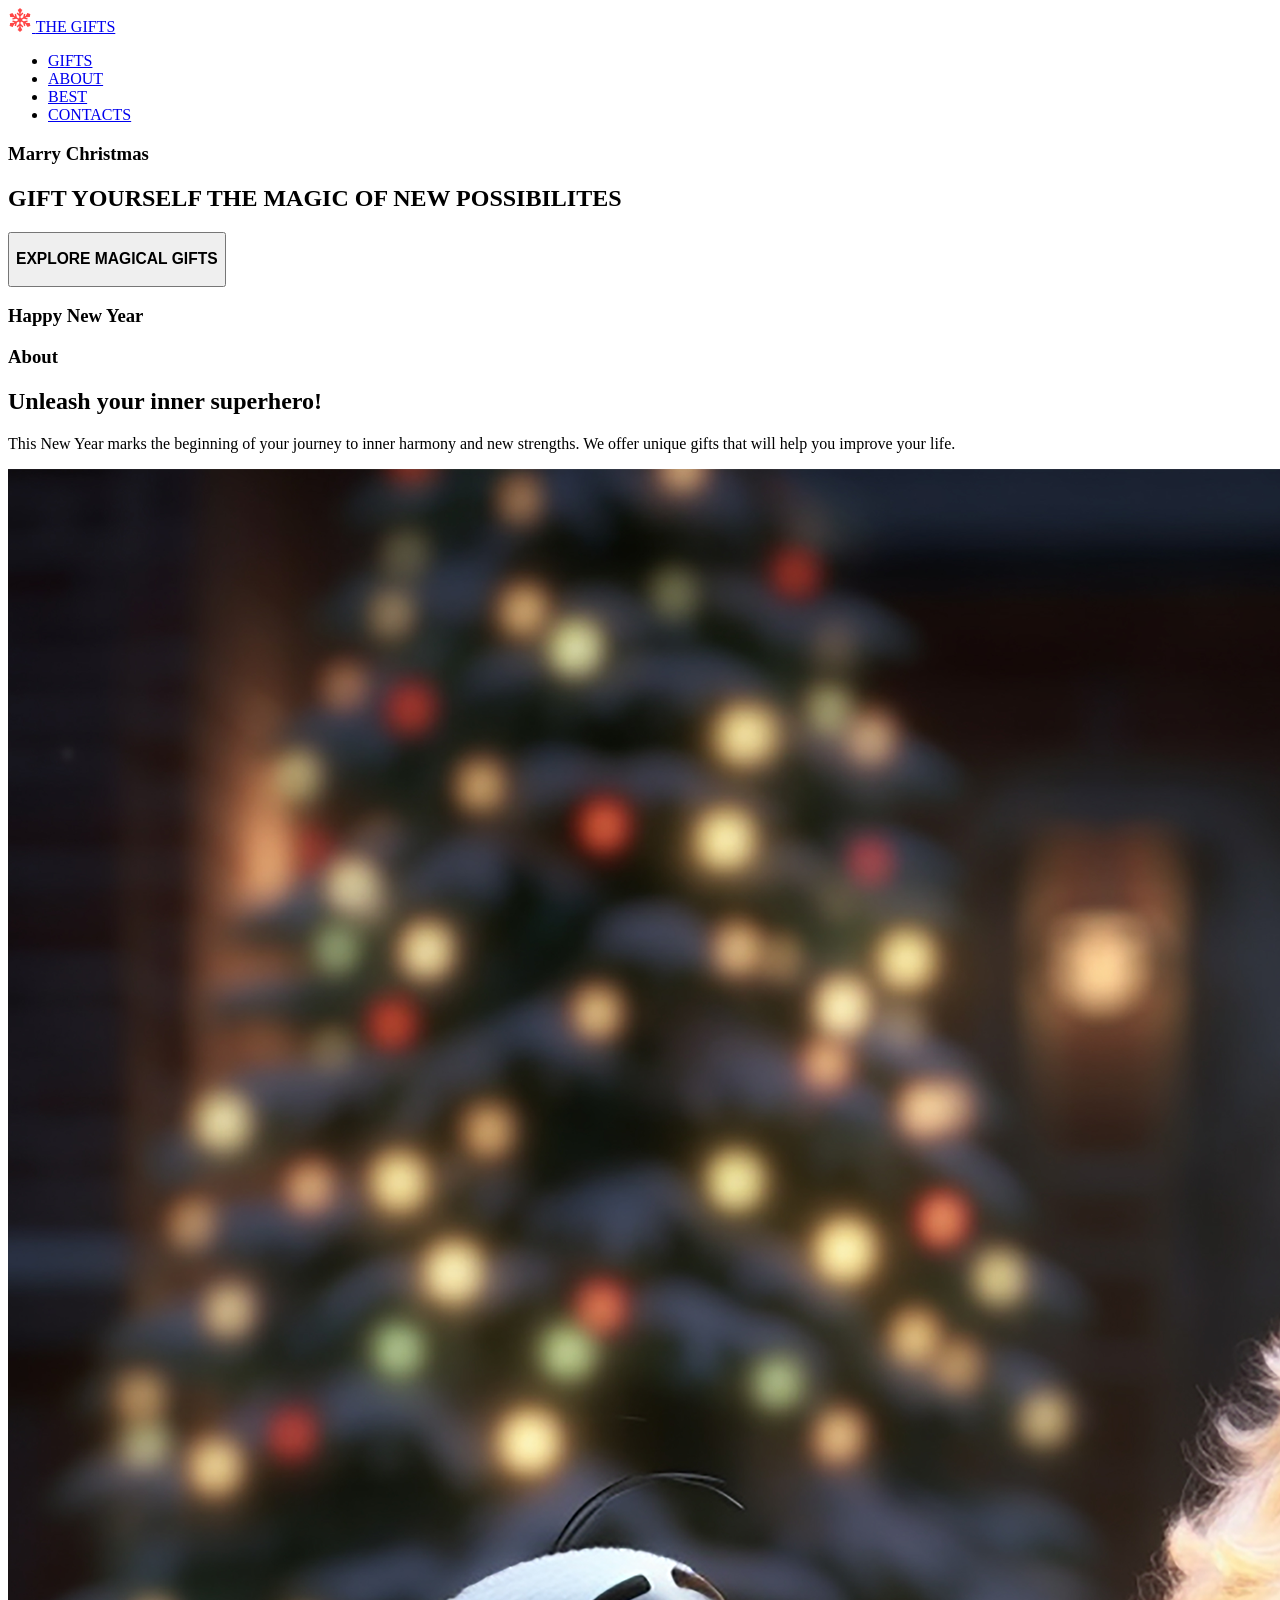
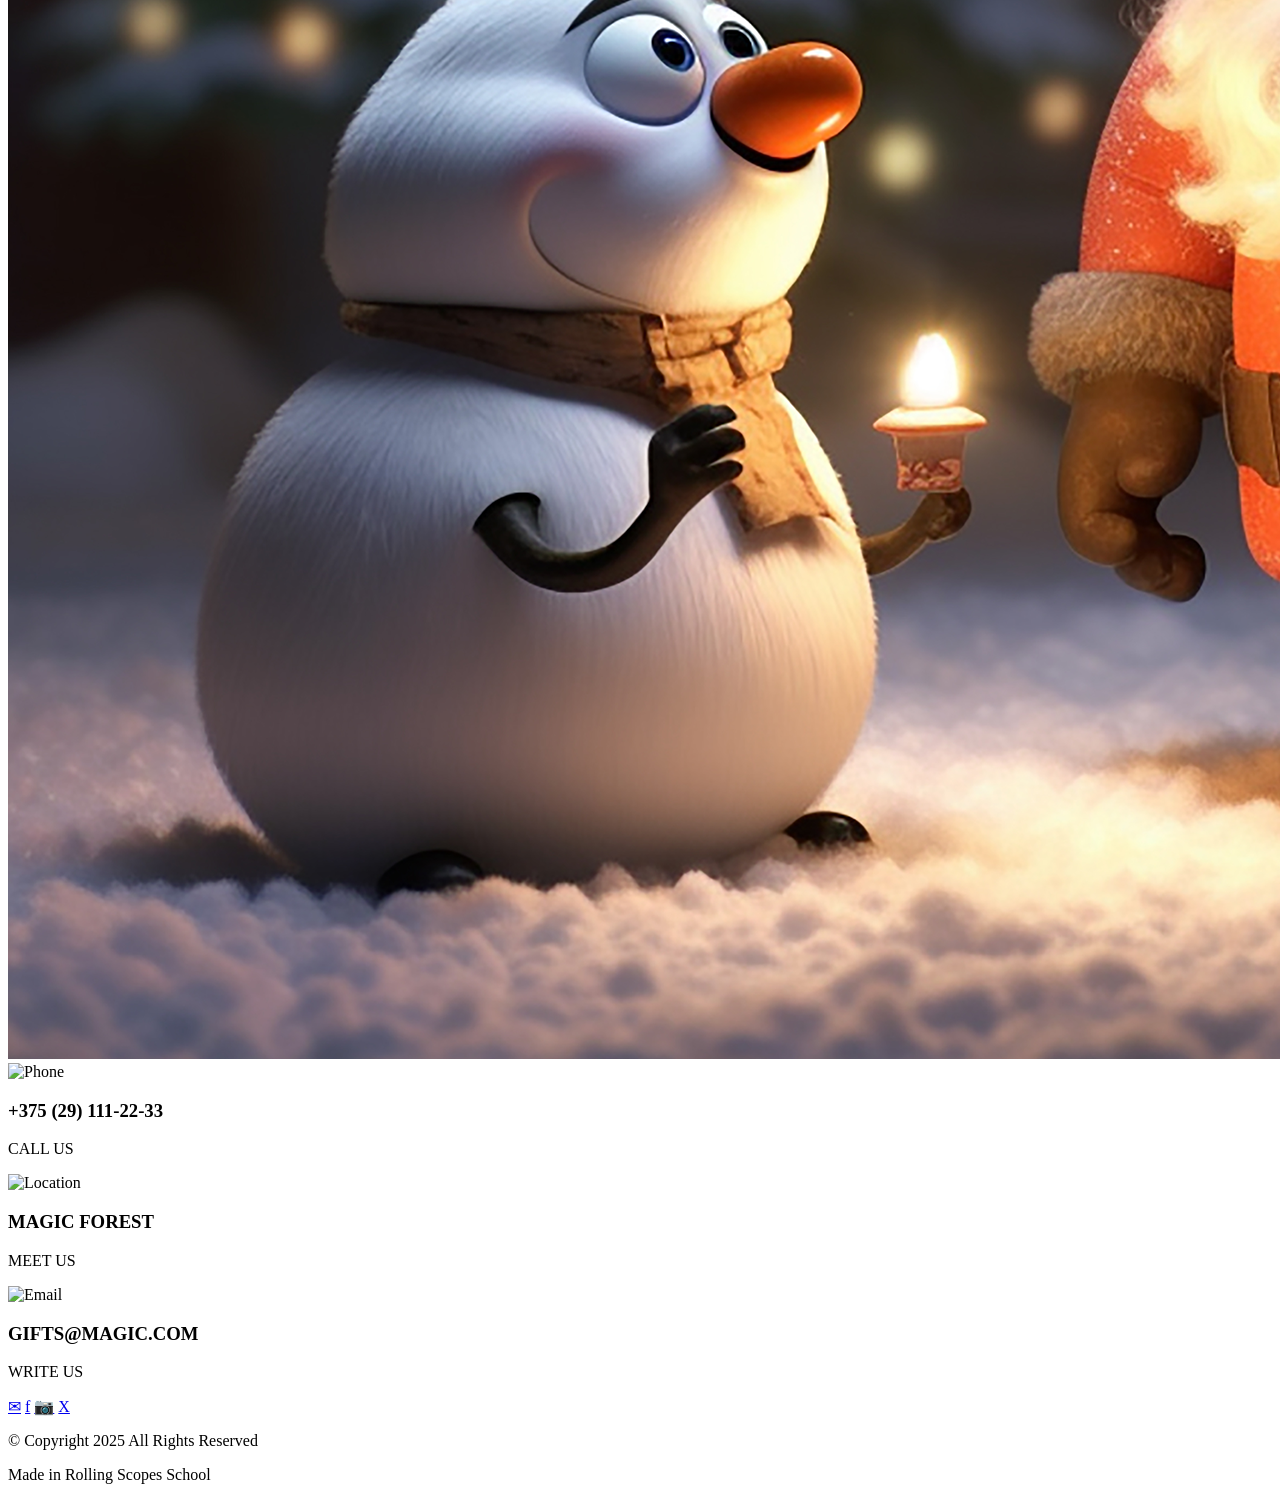
==== christmas-shop/index.html @ ddbfad16 "christmas-shop" ====
<!DOCTYPE html>
<html lang="ru">
<head>
    <meta charset="UTF-8">
    <meta name="viewport", content="width=device-width, user-scalable=no, initial-scale=1.0, maximum-scale=1.0, minimum-scale=1.0">
    <link href="https://fonts.googleapis.com/css2?family=Montserrat:wght@400;500;600;700&display=swap" rel="stylesheet">
    <link href="https://fonts.googleapis.com/css2?family=Allura&display=swap" rel="stylesheet">
    <title> Christmas Shop Garik Avtandilyan</title>
    <link rel="stylesheet" href="style.css">
</head>
<body>
<div class="container">
<header>
    <nav class="navbar">
        <div class="nav-container">
            <div class="logo">
            <a href="&">
                <img src="img/Snowlake.png" alt="Snowlake" class="img">
                <span>THE GIFTS</span>
            </a>
            </div>
            <ul class="nav-links">
                <li class="gifts"> <a href="#">GIFTS</a></li>
                <li class="about"> <a href="#">ABOUT</a></li>
                <li class="best"> <a href="#">BEST</a></li>
                <li class="contacts"> <a href="#">CONTACTS</a></li>
            </ul>
        </div>
    </nav>
</header>
</div>
<div>
    <section class="hero">
        <div class="text-container">
            <div>
            <h3 class="christmas">Marry Christmas</h3>
            <h1>GIFT YOURSELF THE MAGIC OF NEW POSSIBILITES</h1>
            </div>
            <div>
              <button>
                <h3 class="button-text">EXPLORE MAGICAL GIFTS</h3>
              </button>
            </div>
            <div>
                <h3 class="new-year">Happy New Year</h3>
            </div>
        </div>
    </section>
</div>
<div>
    <section class="sec-about">
        <div class="about-container">
            <div class="about-cont-1">
                <h3 class="about-cont-text">About</h3>
                <h2 class="about-cont-text-1">Unleash your inner superhero!</h2>
                <p class="about-cont-text-2"> This New Year marks the beginning of your journey to inner harmony and new strengths. We offer unique gifts that will help you improve your life.</p>
            </div>
        </div>
        <img src="img/2c83f390f22566b024ef613defbb56735b75b191.png" alt="snowman and santa" class="image-container">
    </section>
</div>
<footer class="footer">
  <div class="footer-cards">
    <div class="footer-card">
      <img src="" alt="Phone">
      <h3>+375 (29) 111-22-33</h3>
      <p>CALL US</p>
    </div>
    <div class="footer-card">
      <img src="" alt="Location">
      <h3>MAGIC FOREST</h3>
      <p>MEET US</p>
    </div>
    <div class="footer-card">
      <img src="" alt="Email">
      <h3>GIFTS@MAGIC.COM</h3>
      <p>WRITE US</p>
    </div>
  </div>
  <div class="social-icons">
    <a href="#">&#9993;</a>
    <a href="#">f</a>
    <a href="#">&#128247;</a>
    <a href="#">X</a>
  </div>
<div class="footer-bottom">
    <p>© Copyright 2025 All Rights Reserved</p>
    <p class="made">Made in Rolling Scopes School</p>
</div>
</footer>
</body>
</html>
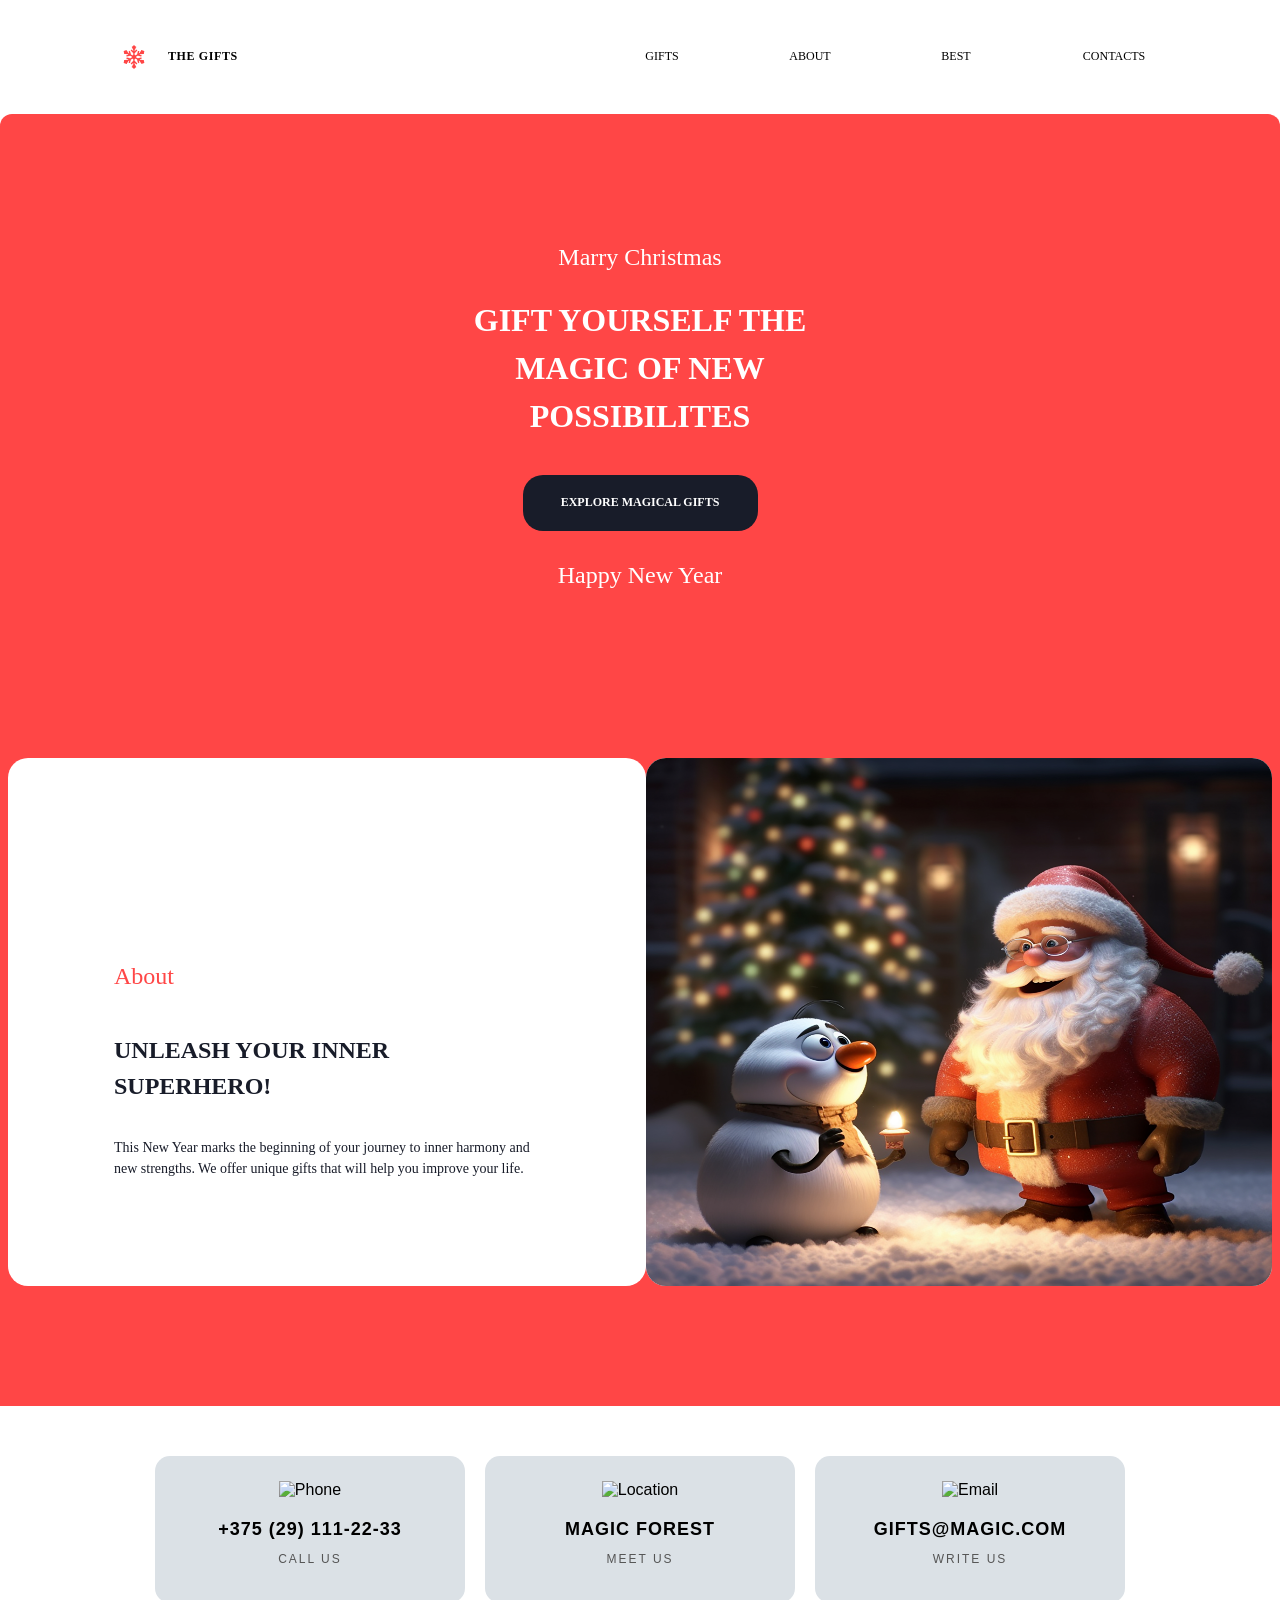
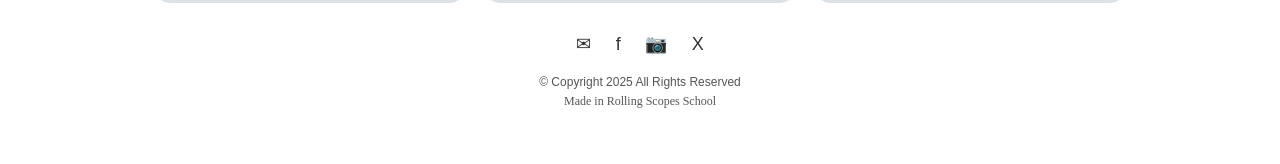
==== commit 59053668: "fixed: html file" ====
--- a/christmas-shop/index.html
+++ b/christmas-shop/index.html
@@ -6,7 +6,7 @@
     <link href="https://fonts.googleapis.com/css2?family=Montserrat:wght@400;500;600;700&display=swap" rel="stylesheet">
     <link href="https://fonts.googleapis.com/css2?family=Allura&display=swap" rel="stylesheet">
     <title> Christmas Shop Garik Avtandilyan</title>
-    <link rel="stylesheet" href="style.css">
+    <link rel="stylesheet" href="CSS/style.css">
 </head>
 <body>
 <div class="container">
--- a/christmas-shop/CSS/style.css
+++ b/christmas-shop/CSS/style.css
@@ -0,0 +1,382 @@
+head {
+  width: 100%;
+  max-width: 600px;
+}
+
+body {
+  padding: 0px;
+  margin: 0px;
+}
+
+.container {
+  max-width: 1440px;
+  margin: 10px 70px 10px 70px;
+}
+
+.navbar {
+  background-color: #ffffff;
+  padding: 15px 20px;
+}
+
+.nav-container {
+  display: flex;
+  justify-content: space-between;
+  align-items: center;
+}
+
+.nav-links {
+  list-style: none;
+  display: flex;
+  gap: 25px;
+  margin: 0;
+  padding: 0;
+}
+
+.nav-links li {
+  color: #000000;
+  cursor: pointer;
+}
+
+.nav-links a {
+  text-decoration: none;
+  color: #000000;
+  font-weight: 500;
+  padding: 24px 40px;
+}
+
+.nav-links li:hover, .nav-links a:hover {
+  color: #ff3c3c;
+  background-color: #ffc8c8;
+  border-radius: 12px;
+}
+
+.img {
+  height: 24px;
+  width: 24px;
+  padding: 12px;
+}
+
+.logo a {
+  color: #000000;
+  cursor: pointer;
+  text-decoration: none;
+  display: flex;
+  justify-content: center;
+  align-items: center;
+  gap: 10px;
+}
+
+.logo a:hover {
+  color: #000000;
+}
+
+.logo {
+  display: flex;
+  align-items: center;
+  gap: 10px;
+  font-family: 'Montserrat';
+  font-style: 'SemiBold';
+  font-weight: 600;
+  font-size: 12px;
+  line-height: 130%;
+  letter-spacing: 0.05em;
+  text-transform: uppercase;
+  color: #181C29;
+  flex: none;
+  flex-grow: 1;
+  width: 69px;
+  height: 16px;
+  padding: 8px 20px 8px 20px;
+  border-radius: 12px;
+}
+
+.gifts {
+  display: flex;
+  flex-direction: row;
+  justify-content: center;
+  align-items: center;
+  padding: 12px 20px 12px 20px;
+  height: 40px;
+  width: 78px;
+}
+
+.best {
+  display: flex;
+  flex-direction: row;
+  justify-content: center;
+  align-items: center;
+  padding: 12px 20px 12px 20px;
+  height: 40px;
+  width: 74px;
+  border-radius: 12px;
+}
+
+.about {
+  display: flex;
+  flex-direction: row;
+  justify-content: center;
+  align-items: center;
+  padding: 12px 20px 12px 20px;
+  height: 40px;
+  width: 88px;
+}
+
+.contacts {
+  display: flex;
+  flex-direction: row;
+  justify-content: center;
+  align-items: center;
+  padding: 12px 20px 12px 20px;
+  height: 40px;
+  width: 112px;
+}
+
+.gifts, .about, .best, .contacts, .logo {
+  font-family: 'Montserrat';
+  font-size: 12px;
+  text-transform: uppercase;
+  font-weight: 600px;
+  font-style: 'SemiBold';
+  line-height: 130%;
+  letter-spacing: 5%;
+  color: #181C29;
+}
+
+img {
+  max-width: 100%;
+  height: auto;
+}
+
+.hero {
+  background-color: #FF4646;
+  background-image: url(img/2ea8b50ff4413900084b629c36d477332220830e.png), url(img/81a397772dfc048014f1902a0c5cef20e2241de5.png);
+  background-size: cover;
+  position: relative;
+  width: auto;
+  display: flex;
+  flex-direction: column;
+  justify-content: center;
+  align-items: center;
+  border-radius: 12px 12px 0px 0px;
+}
+
+.text-container {
+  transform: translateY(40px);
+  display: flex;
+  flex-direction: column;
+  justify-content: center;
+  align-items: center;
+  text-align: center;
+  max-width: 426px;
+  width: 426px;
+  height: 404px;
+  padding: 60px 0 60px 0;
+  gap: 8px;
+  color: #ffffff;
+}
+
+.christmas {
+  font-family: 'Allura';
+  font-weight: 400;
+  font-size: 24px;
+  line-height: 100%;
+  width: 426px;
+  height: 24px;
+  letter-spacing: 5%;
+  text-align: center;
+}
+
+h1 {
+  display: flex;
+  font-family: 'Montserrat';
+  font-weight: 600;
+  font-style: 'Semi-Bold';
+  font-size: 32px;
+  line-height: 150%;
+  letter-spacing: 18%;
+  text-align: center;
+  width: 426px;
+  height: 144px;
+}
+
+button {
+  flex-direction: row;
+  width: 235px;
+  height: 56px;
+  border-radius: 20px;
+  padding: 20px 32px 20px 32px;
+  background-color: #181C29;
+  border: none;
+  outline: none;
+  display: flex;
+  justify-content: center;
+  align-items: center;
+  transition: all 0.5s ease;
+}
+
+.button-text {
+  font-family: 'Montserrat';
+  font-size: 12px;
+  line-height: 130%;
+  letter-spacing: 5%;
+  width: 171px;
+  height: 16px;
+  color: #ffffff;
+  display: flex;
+  justify-content: center;
+  align-items: center;
+  text-align: center;
+  flex-grow: 0;
+  text-transform: uppercase;
+}
+
+.new-year {
+  font-family: 'Allura';
+  width: 426px;
+  height: 24px;
+  font-weight: 400;
+  font-size: 24px;
+  line-height: 100%;
+  letter-spacing: 5%;
+  text-align: center;
+  gap: 8px;
+}
+
+button:hover {
+  background-color: #ffffff;
+  cursor: pointer;
+  transform: translateY(-3px);
+}
+
+.button-text:hover {
+  color: #000000;
+}
+
+.sec-about {
+  background-color: #FF4646;
+  background-image: url(img/81a397772dfc048014f1902a0c5cef20e2241de5.png);
+  background-size: cover;
+  position: relative;
+  width: auto;
+  height: 648px;
+  display: flex;
+  justify-content: center;
+  align-items: center;
+  padding: 60px 8px 60px 8px;
+}
+
+.about-container {
+  width: auto;
+  height: 528px;
+  background-color: #ffffff;
+  border-radius: 20px;
+}
+
+.about-cont-1 {
+  width: 638px;
+  height: 528px;
+  padding: 60px 0px 60px 0px;
+  display: flex;
+  justify-content: center;
+  align-items: center;
+  flex-direction: column;
+}
+
+.about-cont-text {
+  width: 426px;
+  height: 24px;
+  font-weight: 400;
+  font-family: 'Allura';
+  font-size: 24px;
+  line-height: 100%;
+  letter-spacing: 5%;
+  color: #FF4646;
+}
+
+.about-cont-text-1 {
+  width: 426px;
+  height: 72px;
+  font-family: 'Montserrat';
+  font-weight: 600;
+  font-size: 24px;
+  line-height: 152%;
+  letter-spacing: 16%;
+  text-transform: uppercase;
+  color: #181C29;
+}
+
+.about-cont-text-2 {
+  width: 426px;
+  height: 72px;
+  font-family: 'Montserrat';
+  font-weight: 400;
+  font-size: 14px;
+  line-height: 148%;
+  color: #181C29;
+}
+
+.image-container {
+  width: 638px;
+  height: 528px;
+  border-radius: 20px;
+  background-color: #ffffff;
+}
+
+.footer {
+  background: #ffffff;
+  text-align: center;
+  padding: 50px 20px;
+  font-family: Arial, sans-serif;
+}
+
+.footer-cards {
+  display: flex;
+  justify-content: center;
+  gap: 20px;
+  margin-bottom: 30px;
+  flex-wrap: wrap;
+}
+
+.footer-card {
+  background: #dbe1e6;
+  padding: 25px;
+  width: 260px;
+  border-radius: 15px;
+}
+
+.footer-card img {
+  margin-bottom: 10px;
+}
+
+.footer-card h3 {
+  margin: 10px 0;
+  font-size: 18px;
+  letter-spacing: 1px;
+}
+
+.footer-card p {
+  font-size: 12px;
+  letter-spacing: 2px;
+  color: #555;
+}
+
+.social-icons {
+  margin: 20px 0;
+}
+
+.social-icons a {
+  margin: 0 10px;
+  color: #333;
+  font-size: 18px;
+  text-decoration: none;
+}
+
+.footer-bottom p {
+  font-size: 12px;
+  color: #555;
+  margin: 5px 0;
+}
+
+.footer-bottom .made {
+  font-family: 'Allura';
+}
